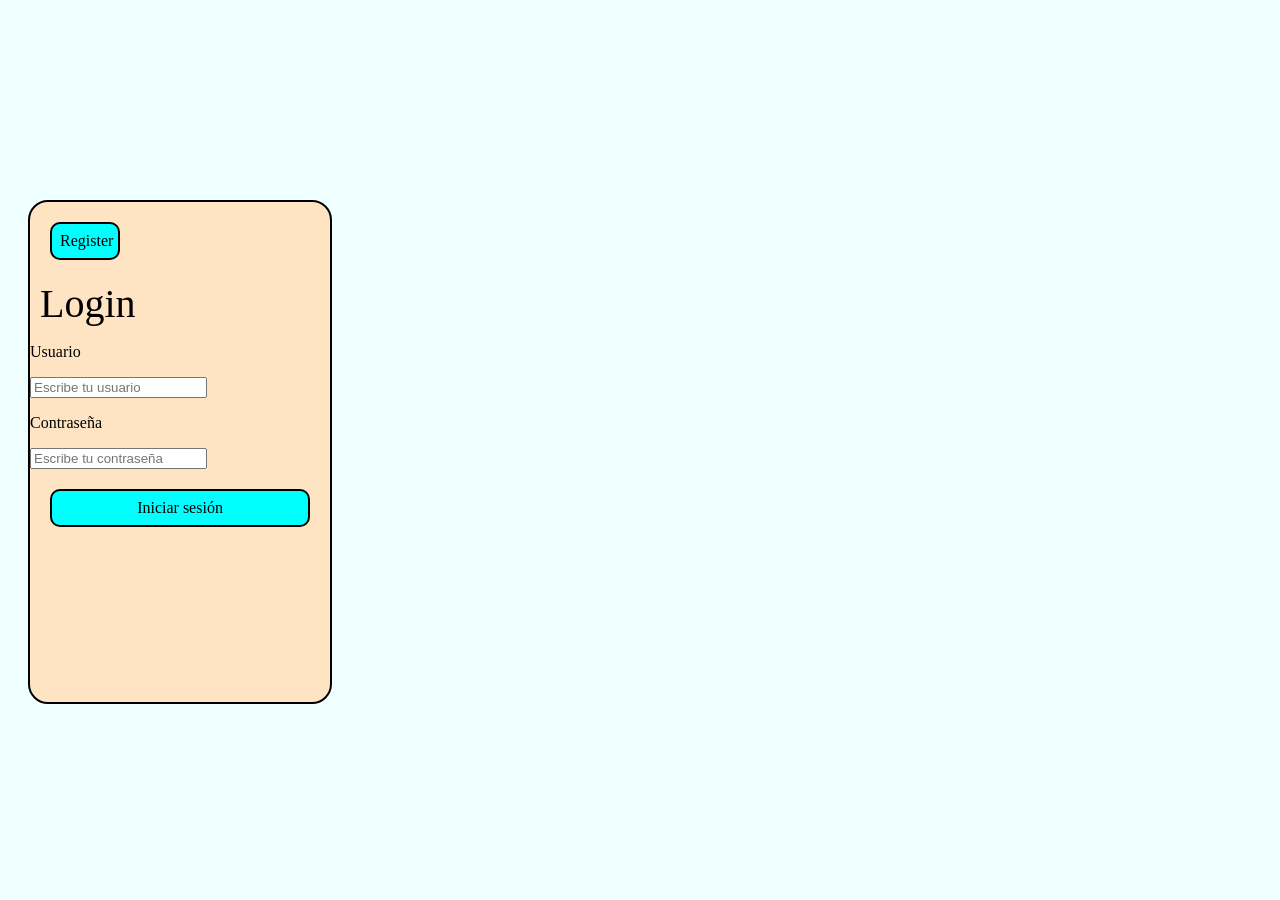
==== html/Index.html @ 842c0577 "Css de tienda + arreglo js index" ====
<!DOCTYPE html>
<head>
    <meta charset="UTF-8">
    <meta name="viewport" content="width=device-width, initial-scale=1.0">
    <title>Document</title>
    <link rel="stylesheet" href="../css/Index.css">
</head>
<body>
    
    <div id="contenedor">
        <div id="inicio">Register</div>
        <p id="texto">Login</p>
        <div id="inputs">
            <p>Usuario</p>
            <input type="text" placeholder="Escribe tu usuario" id="usuario">
        
            <p>Contraseña</p>
            <input type="password" placeholder="Escribe tu contraseña" id="contraseña">
            <div id="send">Iniciar sesión</div>
        </div>

        
    </div>


    <script src="../js/Index.js"></script>
</body>
</html>
---- css/Index.css ----
#contenedor{
    background-color: bisque;
    border: 2px solid black;
    border-radius: 20px;
    width: 300px;
    height: 500px;
    justify-self: center;
    margin: 20px;
    margin-top: 200px;
}

#inicio{
    background-color: aqua;
    justify-self: end;
    margin: 20px;
    padding: 8px;
    border: 2px solid black;
    border-radius: 10px;
    cursor: pointer;
    text-align: center;
    width: 50px;
}

#texto{
    justify-self: center;
    margin: 10px;
    font-size: 40px;
}

#inputs{
    justify-self: center;
}

input:focus{
    outline: solid lightblue;
}

#send{
    background-color: aqua;
    margin: 20px;
    padding: 8px;
    border: 2px solid black;
    border-radius: 10px;
    text-align: center;
    cursor: pointer;
}

/*--------------------------------------*/

body{
    background-color: azure;
}

header{
    background-color: gray;
}

footer{
    background-color: gray;
}
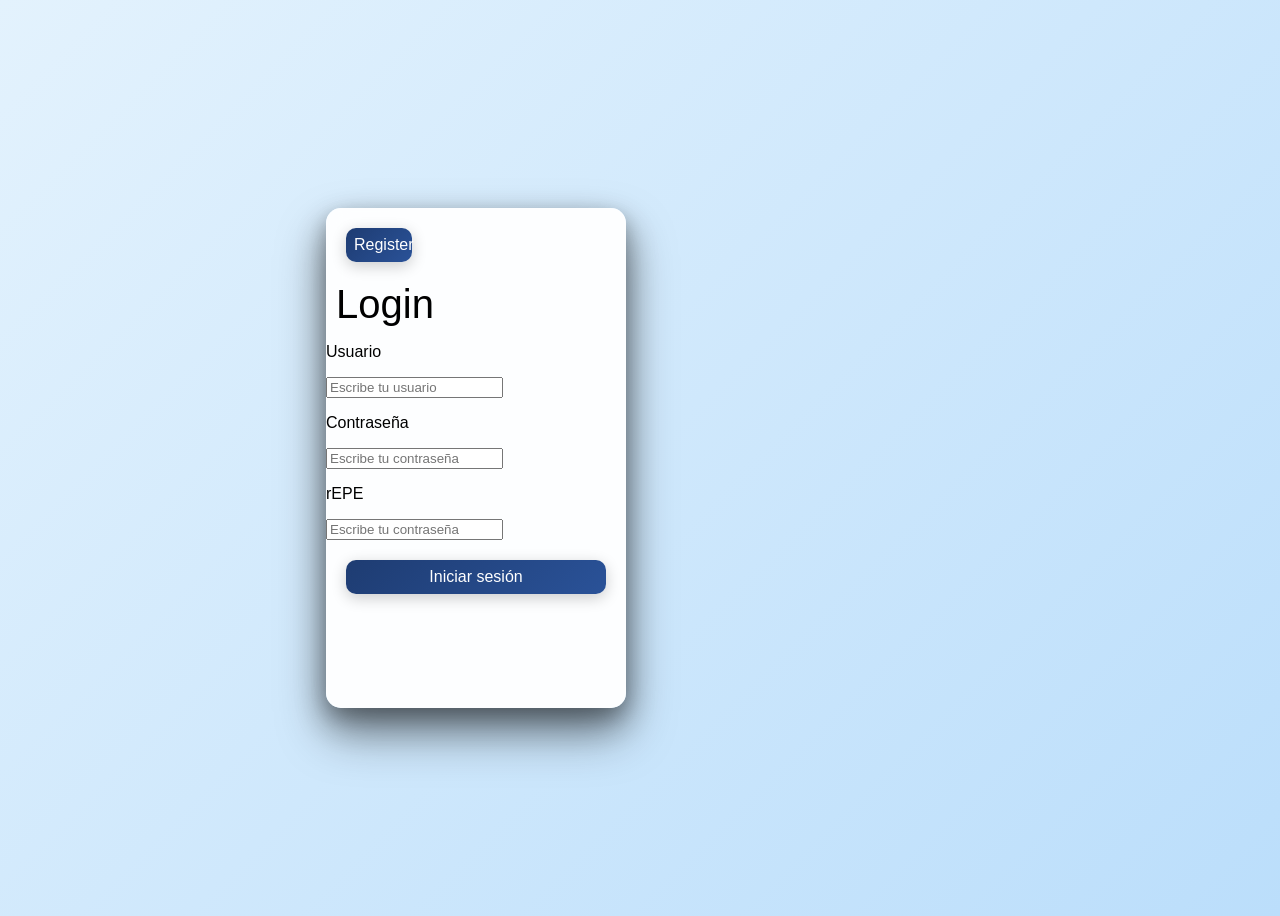
==== commit d2f521d6: "v1.2" ====
--- a/html/Index.html
+++ b/html/Index.html
@@ -15,7 +15,9 @@
             <input type="text" placeholder="Escribe tu usuario" id="usuario">
         
             <p>Contraseña</p>
-            <input type="password" placeholder="Escribe tu contraseña" id="contraseña">
+            <input type="password" placeholder="Escribe tu contraseña" id="contraseña1">
+            <p>rEPE</p>
+            <input type="password" placeholder="Escribe tu contraseña" id="contraseña2">
             <div id="send">Iniciar sesión</div>
         </div>
 
--- a/css/Index.css
+++ b/css/Index.css
@@ -1,24 +1,40 @@
 #contenedor{
-    background-color: bisque;
-    border: 2px solid black;
-    border-radius: 20px;
+    background: rgba(255, 255, 255, 0.95);
+    border-radius: 15px;
+    box-shadow: 0 25px 50px rgba(0, 0, 0, 0.4), 0 15px 35px rgba(0, 0, 0, 0.3), 0 8px 20px rgba(0, 0, 0, 0.2);
+    backdrop-filter: blur(10px);
     width: 300px;
     height: 500px;
-    justify-self: center;
+    justify-self: end;
+    align-self: center;
     margin: 20px;
-    margin-top: 200px;
+    margin-right: 50px;
+    grid-area: login;
+    transition: transform 0.3s ease, box-shadow 0.3s ease;
+}
+
+#contenedor:hover {
+    transform: translateY(-5px);
+    box-shadow: 0 35px 60px rgba(0, 0, 0, 0.5), 0 20px 40px rgba(0, 0, 0, 0.4), 0 10px 25px rgba(0, 0, 0, 0.3);
 }
 
 #inicio{
-    background-color: aqua;
+    background: linear-gradient(135deg, #1e3c72 0%, #2a5298 100%);
+    color: white;
     justify-self: end;
     margin: 20px;
     padding: 8px;
-    border: 2px solid black;
     border-radius: 10px;
     cursor: pointer;
     text-align: center;
     width: 50px;
+    box-shadow: 0 4px 15px rgba(0, 0, 0, 0.2);
+    transition: transform 0.3s ease, box-shadow 0.3s ease;
+}
+
+#inicio:hover {
+    transform: translateY(-2px);
+    box-shadow: 0 6px 20px rgba(0, 0, 0, 0.3);
 }
 
 #texto{
@@ -36,25 +52,54 @@
 }
 
 #send{
-    background-color: aqua;
+    background: linear-gradient(135deg, #1e3c72 0%, #2a5298 100%);
+    color: white;
     margin: 20px;
     padding: 8px;
-    border: 2px solid black;
     border-radius: 10px;
     text-align: center;
     cursor: pointer;
+    box-shadow: 0 4px 15px rgba(0, 0, 0, 0.2);
+    transition: transform 0.3s ease, box-shadow 0.3s ease;
+}
+
+#send:hover {
+    transform: translateY(-2px);
+    box-shadow: 0 6px 20px rgba(0, 0, 0, 0.3);
 }
 
 /*--------------------------------------*/
 
 body{
-    background-color: azure;
+    font-family: 'Arial', sans-serif;
+    min-height: 100vh;
+    display: grid;
+    grid-template-columns: 1fr 1fr 2fr;
+    grid-template-rows: auto 1fr auto;
+    grid-template-areas: 
+        "header header header"
+        "espacio1 login carrusel"
+        "footer footer footer";
+    background: linear-gradient(135deg, #e3f2fd 0%, #bbdefb 100%);
 }
 
 header{
-    background-color: gray;
+    background: linear-gradient(135deg, #1e3c72 0%, #2a5298 100%);
+    color: white;
+    padding: 2rem 0;
+    text-align: center;
+    box-shadow: 0 4px 15px rgba(0, 0, 0, 0.2);
+    position: relative;
+    overflow: hidden;
+    grid-area: header;
 }
 
 footer{
-    background-color: gray;
+    background: linear-gradient(135deg, #37474f 0%, #455a64 100%);
+    color: white;
+    padding: 2rem 0;
+    text-align: center;
+    box-shadow: 0 -4px 15px rgba(0, 0, 0, 0.2);
+    position: relative;
+    grid-area: footer;
 }
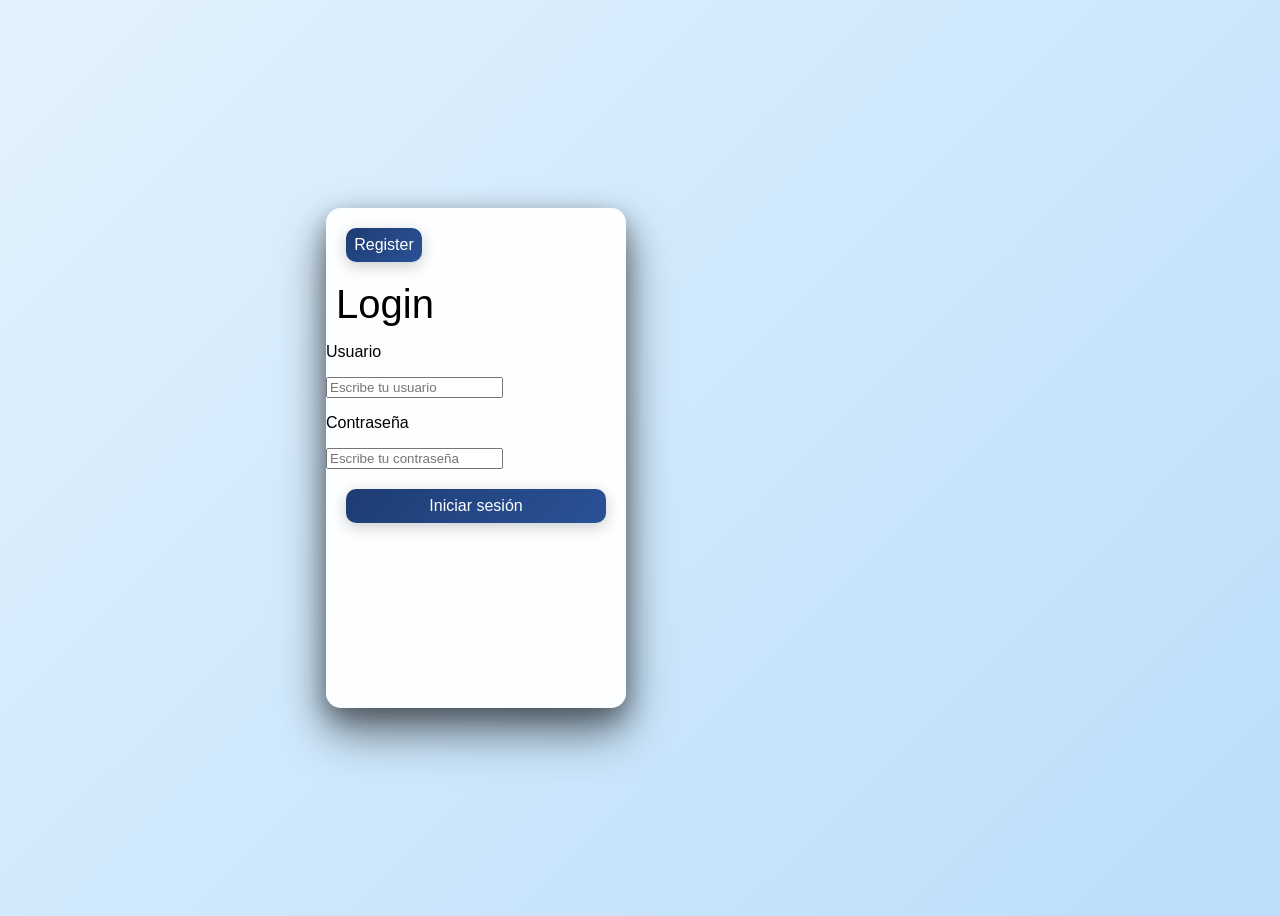
==== commit 346cf6f5: "Register funcional+ mensajes de error" ====
--- a/html/Index.html
+++ b/html/Index.html
@@ -16,11 +16,15 @@
         
             <p>Contraseña</p>
             <input type="password" placeholder="Escribe tu contraseña" id="contraseña1">
-            <p>rEPE</p>
-            <input type="password" placeholder="Escribe tu contraseña" id="contraseña2">
+            <p id="validar">Repetir contraseña</p>
+            <input type="password" placeholder="Repite tu contraseña" id="contraseña2">
             <div id="send">Iniciar sesión</div>
+        
+        
+             <p id="mensaje"></p>
         </div>
 
+       
         
     </div>
 
--- a/css/Index.css
+++ b/css/Index.css
@@ -27,7 +27,7 @@
     border-radius: 10px;
     cursor: pointer;
     text-align: center;
-    width: 50px;
+    width: 60px;
     box-shadow: 0 4px 15px rgba(0, 0, 0, 0.2);
     transition: transform 0.3s ease, box-shadow 0.3s ease;
 }
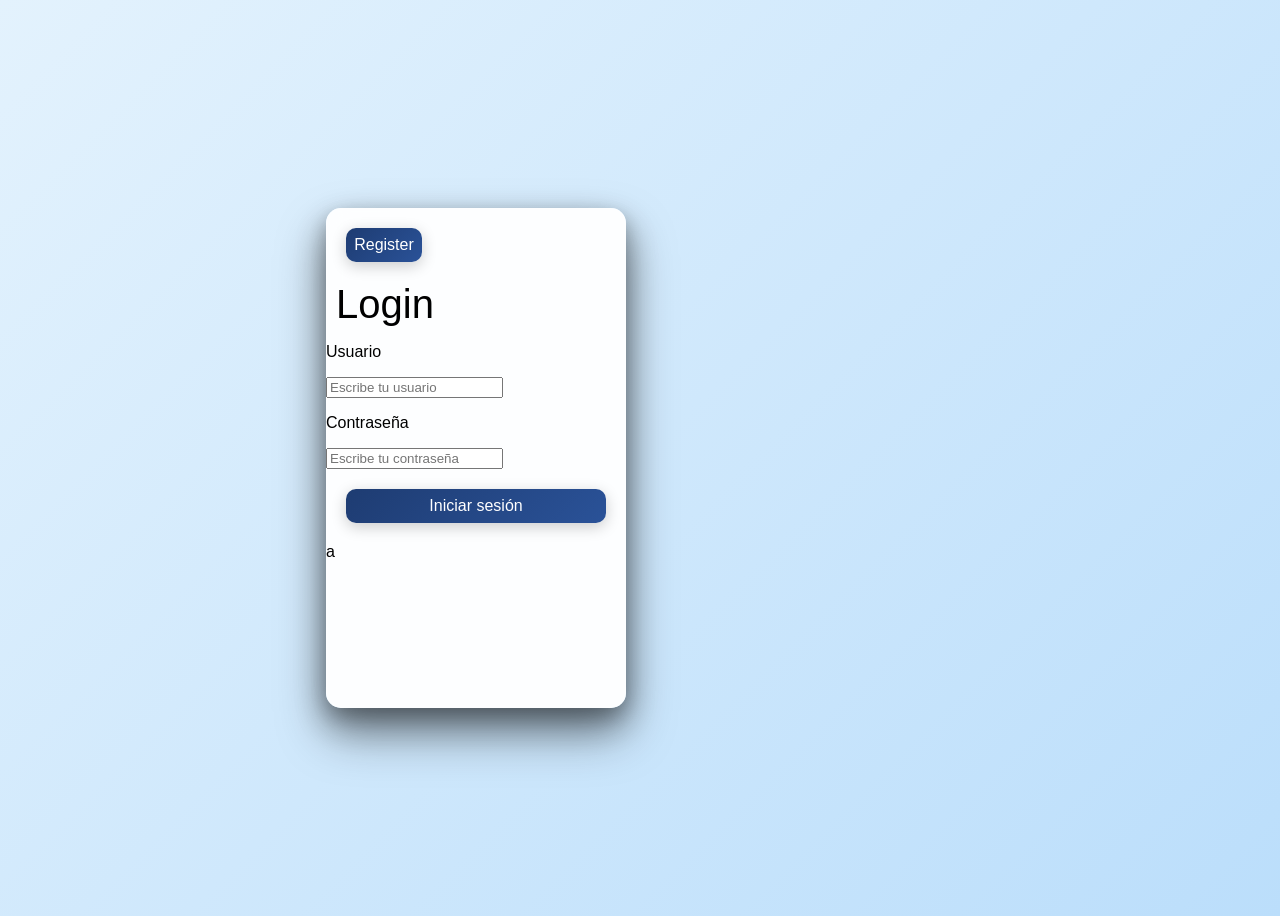
==== commit 966bcc92: "Camisetas con base de datos conectada" ====
--- a/html/Index.html
+++ b/html/Index.html
@@ -19,13 +19,8 @@
             <p id="validar">Repetir contraseña</p>
             <input type="password" placeholder="Repite tu contraseña" id="contraseña2">
             <div id="send">Iniciar sesión</div>
-        
-        
-             <p id="mensaje"></p>
         </div>
-
-       
-        
+        <p id="mensaje">a</p>
     </div>
 
 
--- a/css/Index.css
+++ b/css/Index.css
@@ -102,4 +102,4 @@
     box-shadow: 0 -4px 15px rgba(0, 0, 0, 0.2);
     position: relative;
     grid-area: footer;
-}+}
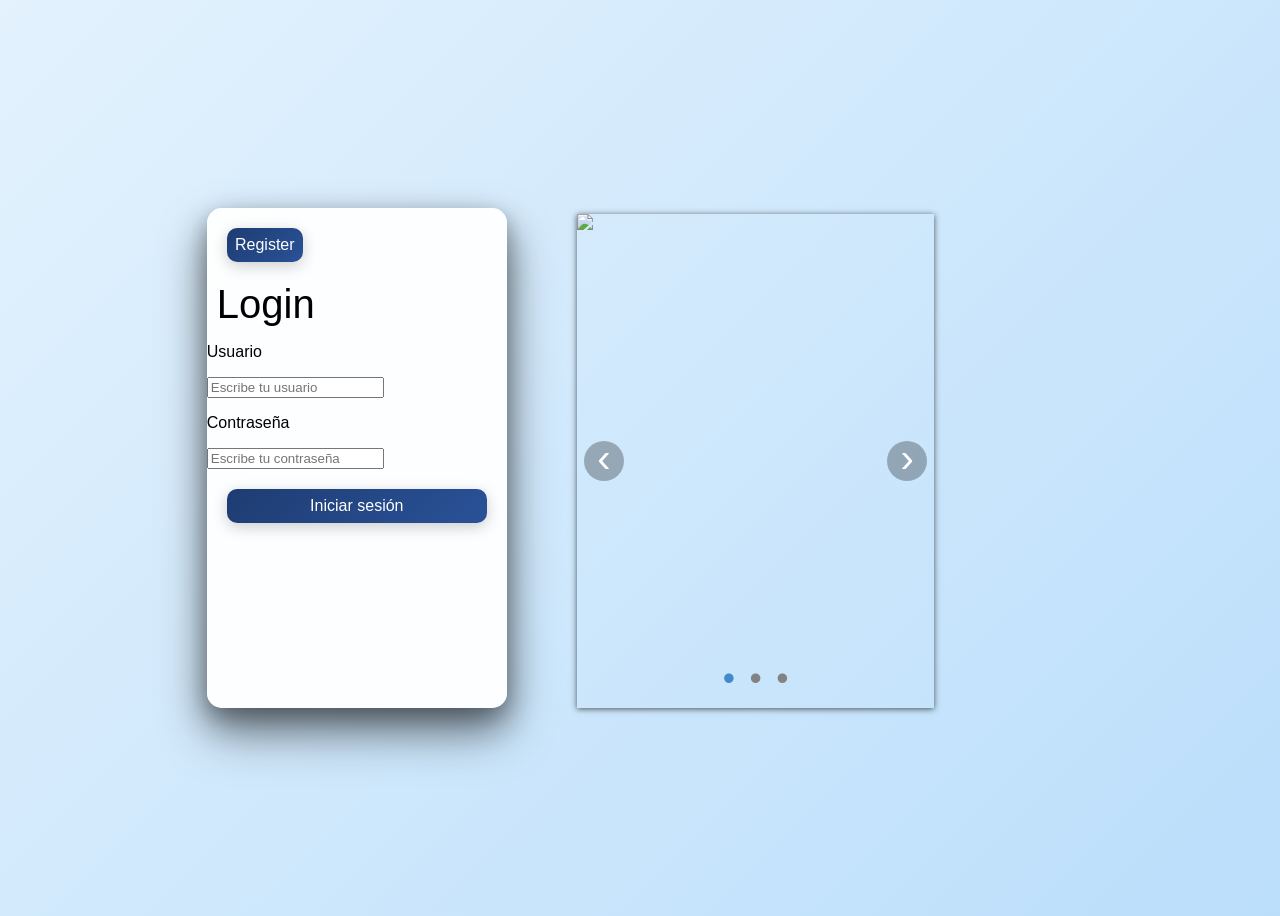
==== commit 595ff006: "Login hecho + carrusel funcional" ====
--- a/html/Index.html
+++ b/html/Index.html
@@ -20,9 +20,45 @@
             <input type="password" placeholder="Repite tu contraseña" id="contraseña2">
             <div id="send">Iniciar sesión</div>
         </div>
-        <p id="mensaje">a</p>
+        <p id="mensaje"></p>
     </div>
 
+    <div class="slide">
+            <div class="slide-inner">
+                <input class="slide-open" type="radio" id="slide-1" 
+                      name="slide" aria-hidden="true" hidden="" checked="checked">
+                <div class="slide-item">
+                    <img src="https://tnorth.es/cdn/shop/files/camiseta-nike-brasil-primera-equipacion-mundial-2026.webp?v=1774617513&width=832">
+                </div>
+                <input class="slide-open" type="radio" id="slide-2" 
+                      name="slide" aria-hidden="true" hidden="">
+                <div class="slide-item">
+                    <img src="https://tnorth.es/cdn/shop/files/qeF7zREXHME3ifW.jpg?v=1773683280&width=832">
+                </div>
+                <input class="slide-open" type="radio" id="slide-3" 
+                      name="slide" aria-hidden="true" hidden="">
+                <div class="slide-item">
+                    <img src="https://tnorth.es/cdn/shop/files/RMCFMZ0195-01-1_1.webp?v=1773682744&width=832">
+                </div>
+                <label for="slide-3" class="slide-control prev control-1">‹</label>
+                <label for="slide-2" class="slide-control next control-1">›</label>
+                <label for="slide-1" class="slide-control prev control-2">‹</label>
+                <label for="slide-3" class="slide-control next control-2">›</label>
+                <label for="slide-2" class="slide-control prev control-3">‹</label>
+                <label for="slide-1" class="slide-control next control-3">›</label>
+                <ol class="slide-indicador">
+                    <li>
+                        <label for="slide-1" class="slide-circulo">•</label>
+                    </li>
+                    <li>
+                        <label for="slide-2" class="slide-circulo">•</label>
+                    </li>
+                    <li>
+                        <label for="slide-3" class="slide-circulo">•</label>
+                    </li>
+                </ol>
+            </div>
+        </div>
 
     <script src="../js/Index.js"></script>
 </body>
--- a/css/Index.css
+++ b/css/Index.css
@@ -70,12 +70,13 @@
 
 /*--------------------------------------*/
 
+
 body{
     font-family: 'Arial', sans-serif;
     min-height: 100vh;
     display: grid;
-    grid-template-columns: 1fr 1fr 2fr;
-    grid-template-rows: auto 1fr auto;
+    grid-template-columns: 0.5fr 1fr 2fr;
+    grid-template-rows: 20% 60% 20%;
     grid-template-areas: 
         "header header header"
         "espacio1 login carrusel"
@@ -103,3 +104,118 @@
     position: relative;
     grid-area: footer;
 }
+
+#mensaje{
+    text-align: center;
+}
+
+/*----------------------------Carrusel------------------------------------------*/
+            .slide {
+                grid-area: carrusel;
+                margin: 20px;
+                margin-right: 50px;
+                position: relative;
+                box-shadow: 0px 1px 6px rgba(0, 0, 0, 0.64);
+                margin-top: 26px;
+                width: 50%;
+            }
+            .slide-inner {
+                position: relative;
+                overflow: hidden;
+                width: 100%;
+                height: 100%;
+            }
+            .slide-open:checked + .slide-item {
+                position: static;
+                opacity: 100;
+            }
+            .slide-item {
+                position: absolute;
+                opacity: 0;
+                -webkit-transition: opacity 0.6s ease-out;
+                transition: opacity 0.6s ease-out;
+            }
+            .slide-item img {
+                display: block;
+                height: auto;
+                max-width: 100%;
+            }
+            .slide-control {
+                background: rgba(0, 0, 0, 0.28);
+                border-radius: 50%;
+                color: #fff;
+                cursor: pointer;
+                display: none;
+                font-size: 40px;
+                height: 40px;
+                line-height: 35px;
+                position: absolute;
+                top: 50%;
+                -webkit-transform: translate(0, -50%);
+                cursor: pointer;
+                -ms-transform: translate(0, -50%);
+                transform: translate(0, -50%);
+                text-align: center;
+                width: 40px;
+                z-index: 10;
+            }
+            .slide-control.prev {
+                left: 2%;
+            }
+            .slide-control.next {
+                right: 2%;
+            }
+            .slide-control:hover {
+                background: rgba(0, 0, 0, 0.8);
+                color: #aaaaaa;
+            }
+            #slide-1:checked ~ .control-1,
+            #slide-2:checked ~ .control-2,
+            #slide-3:checked ~ .control-3 {
+                display: block;
+            }
+            .slide-indicador {
+                list-style: none;
+                margin: 0;
+                padding: 0;
+                position: absolute;
+                bottom: 2%;
+                left: 0;
+                right: 0;
+                text-align: center;
+                z-index: 10;
+            }
+            .slide-indicador li {
+                display: inline-block;
+                margin: 0 5px;
+            }
+            .slide-circulo {
+                color: #828282;
+                cursor: pointer;
+                display: block;
+                font-size: 35px;
+            }
+            .slide-circulo:hover {
+                color: #aaaaaa;
+            }
+            #slide-1:checked ~ .control-1 ~ .slide-indicador 
+                 li:nth-child(1) .slide-circulo,
+            #slide-2:checked ~ .control-2 ~ .slide-indicador 
+                  li:nth-child(2) .slide-circulo,
+            #slide-3:checked ~ .control-3 ~ .slide-indicador 
+                  li:nth-child(3) .slide-circulo {
+                color: #428bca;
+            }
+            #titulo {
+                width: 100%;
+                position: absolute;
+                padding: 0px;
+                margin: 0px auto;
+                text-align: center;
+                font-size: 27px;
+                color: rgba(255, 255, 255, 1);
+                font-family: 'Open Sans', sans-serif;
+                z-index: 9999;
+                text-shadow: 0px 1px 2px rgba(0, 0, 0, 0.33), 
+                     -1px 0px 2px rgba(255, 255, 255, 0);
+            }
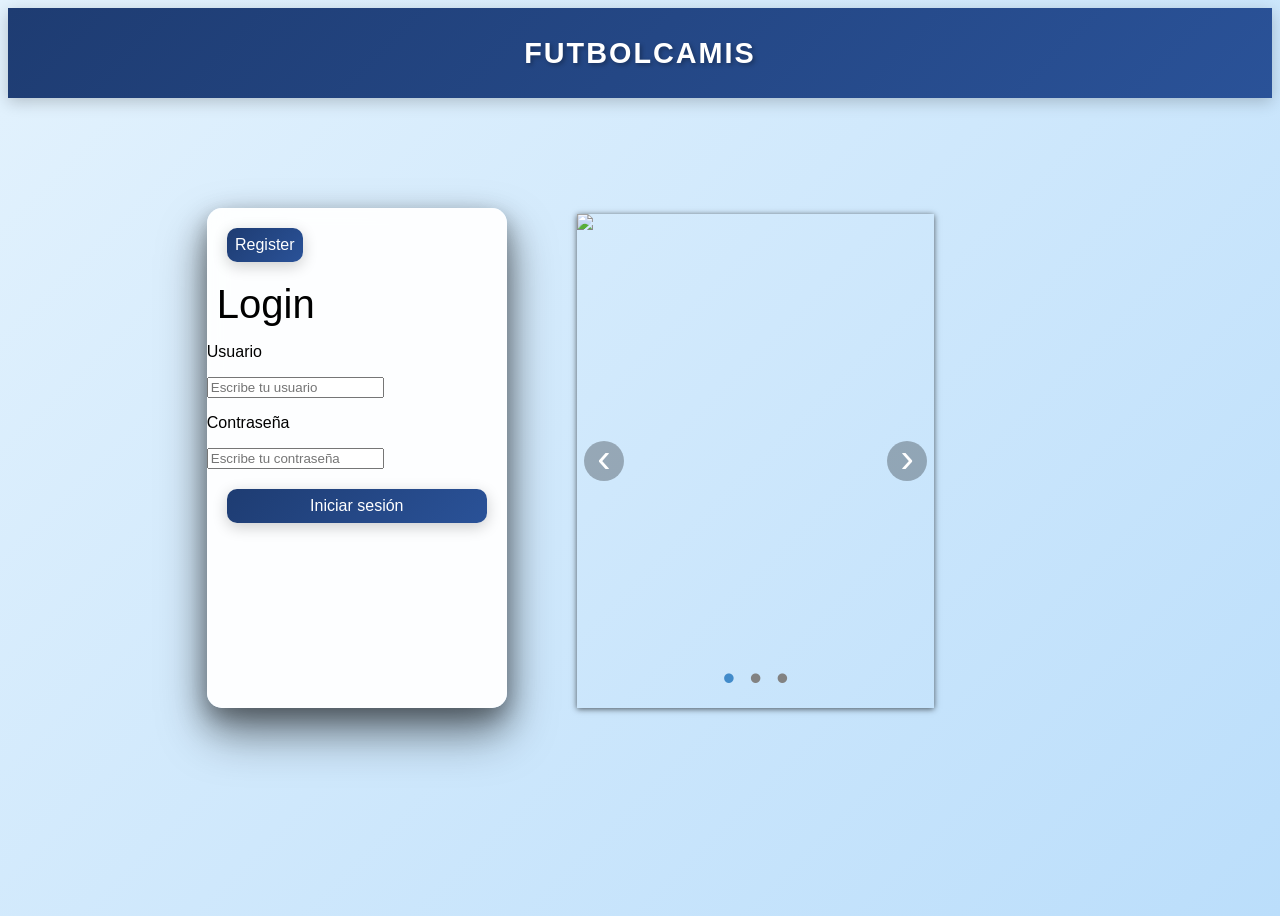
==== commit 5abfbd8f: "Header en el Index + css del mismo" ====
--- a/html/Index.html
+++ b/html/Index.html
@@ -6,6 +6,9 @@
     <link rel="stylesheet" href="../css/Index.css">
 </head>
 <body>
+    <header>
+        <p>FutbolCamis</p>
+    </header>
     
     <div id="contenedor">
         <div id="inicio">Register</div>
--- a/css/Index.css
+++ b/css/Index.css
@@ -87,12 +87,43 @@
 header{
     background: linear-gradient(135deg, #1e3c72 0%, #2a5298 100%);
     color: white;
-    padding: 2rem 0;
+    padding: 1rem 0;
     text-align: center;
     box-shadow: 0 4px 15px rgba(0, 0, 0, 0.2);
     position: relative;
     overflow: hidden;
     grid-area: header;
+    margin-bottom: 90px;
+    display: flex;
+    justify-content: center;
+    align-items: center;
+}
+
+header p {
+    font-size: 1.8rem;
+    font-weight: bold;
+    text-transform: uppercase;
+    letter-spacing: 2px;
+    position: relative;
+    z-index: 1;
+    text-shadow: 2px 2px 4px rgba(0, 0, 0, 0.3);
+    margin: 0;
+}
+
+header::before {
+    content: '';
+    position: absolute;
+    top: 0;
+    left: -100%;
+    width: 100%;
+    height: 100%;
+    background: linear-gradient(90deg, transparent, rgba(255, 255, 255, 0.2), transparent);
+    animation: shine 3s infinite;
+}
+
+@keyframes shine {
+    0% { left: -100%; }
+    100% { left: 100%; }
 }
 
 footer{
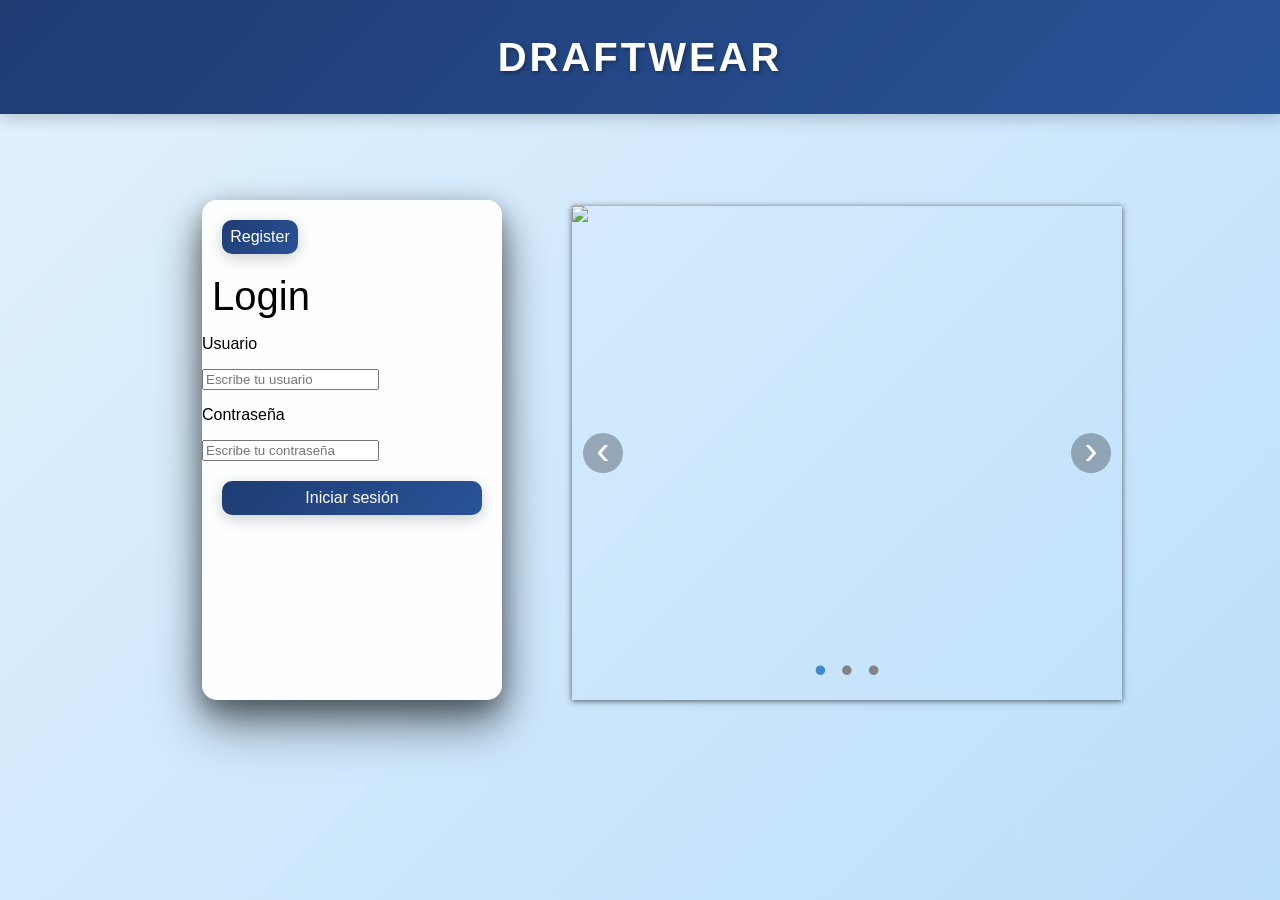
==== commit eff88586: "selector seleccion" ====
--- a/html/Index.html
+++ b/html/Index.html
@@ -7,9 +7,9 @@
 </head>
 <body>
     <header>
-        <p>FutbolCamis</p>
+        <div class="header-center"><p>DraftWEAR</p></div>
+
     </header>
-    
     <div id="contenedor">
         <div id="inicio">Register</div>
         <p id="texto">Login</p>
--- a/css/Index.css
+++ b/css/Index.css
@@ -72,6 +72,7 @@
 
 
 body{
+    margin: 0;
     font-family: 'Arial', sans-serif;
     min-height: 100vh;
     display: grid;
@@ -84,31 +85,29 @@
     background: linear-gradient(135deg, #e3f2fd 0%, #bbdefb 100%);
 }
 
-header{
+header {
+    grid-area: header;
+    height: 50px;
     background: linear-gradient(135deg, #1e3c72 0%, #2a5298 100%);
     color: white;
-    padding: 1rem 0;
-    text-align: center;
+    padding: 2rem 0;
     box-shadow: 0 4px 15px rgba(0, 0, 0, 0.2);
     position: relative;
     overflow: hidden;
-    grid-area: header;
-    margin-bottom: 90px;
+    display: grid;
+    grid-template-columns: 1fr 1fr 1fr;
+    grid-template-areas:  "left center right";
+}
+
+
+.header-center {
+    grid-area: center;
     display: flex;
     justify-content: center;
     align-items: center;
 }
 
-header p {
-    font-size: 1.8rem;
-    font-weight: bold;
-    text-transform: uppercase;
-    letter-spacing: 2px;
-    position: relative;
-    z-index: 1;
-    text-shadow: 2px 2px 4px rgba(0, 0, 0, 0.3);
-    margin: 0;
-}
+
 
 header::before {
     content: '';
@@ -121,6 +120,17 @@
     animation: shine 3s infinite;
 }
 
+.header-center p {
+    font-size: 2.5rem;
+    font-weight: bold;
+    text-transform: uppercase;
+    letter-spacing: 3px;
+    position: relative;
+    z-index: 1;
+    text-shadow: 2px 2px 4px rgba(0, 0, 0, 0.3);
+    margin: 0;
+}
+
 @keyframes shine {
     0% { left: -100%; }
     100% { left: 100%; }
@@ -148,7 +158,8 @@
                 position: relative;
                 box-shadow: 0px 1px 6px rgba(0, 0, 0, 0.64);
                 margin-top: 26px;
-                width: 50%;
+                width: 100%;
+                max-width: 550px;
             }
             .slide-inner {
                 position: relative;
@@ -249,4 +260,27 @@
                 z-index: 9999;
                 text-shadow: 0px 1px 2px rgba(0, 0, 0, 0.33), 
                      -1px 0px 2px rgba(255, 255, 255, 0);
-            }+            }
+@media (max-width: 768px) {
+    body {
+        grid-template-columns: 1fr;
+        grid-template-rows: auto auto auto;
+        grid-template-areas: 
+            "header"
+            "login"
+            "carrusel"
+            "footer";
+    }
+
+    #contenedor {
+        justify-self: center;
+        margin: 20px;
+        width: 90%;
+        max-width: 400px;
+    }
+
+    .slide {
+        width: 90%;
+        margin: 20px auto;
+    }
+}
